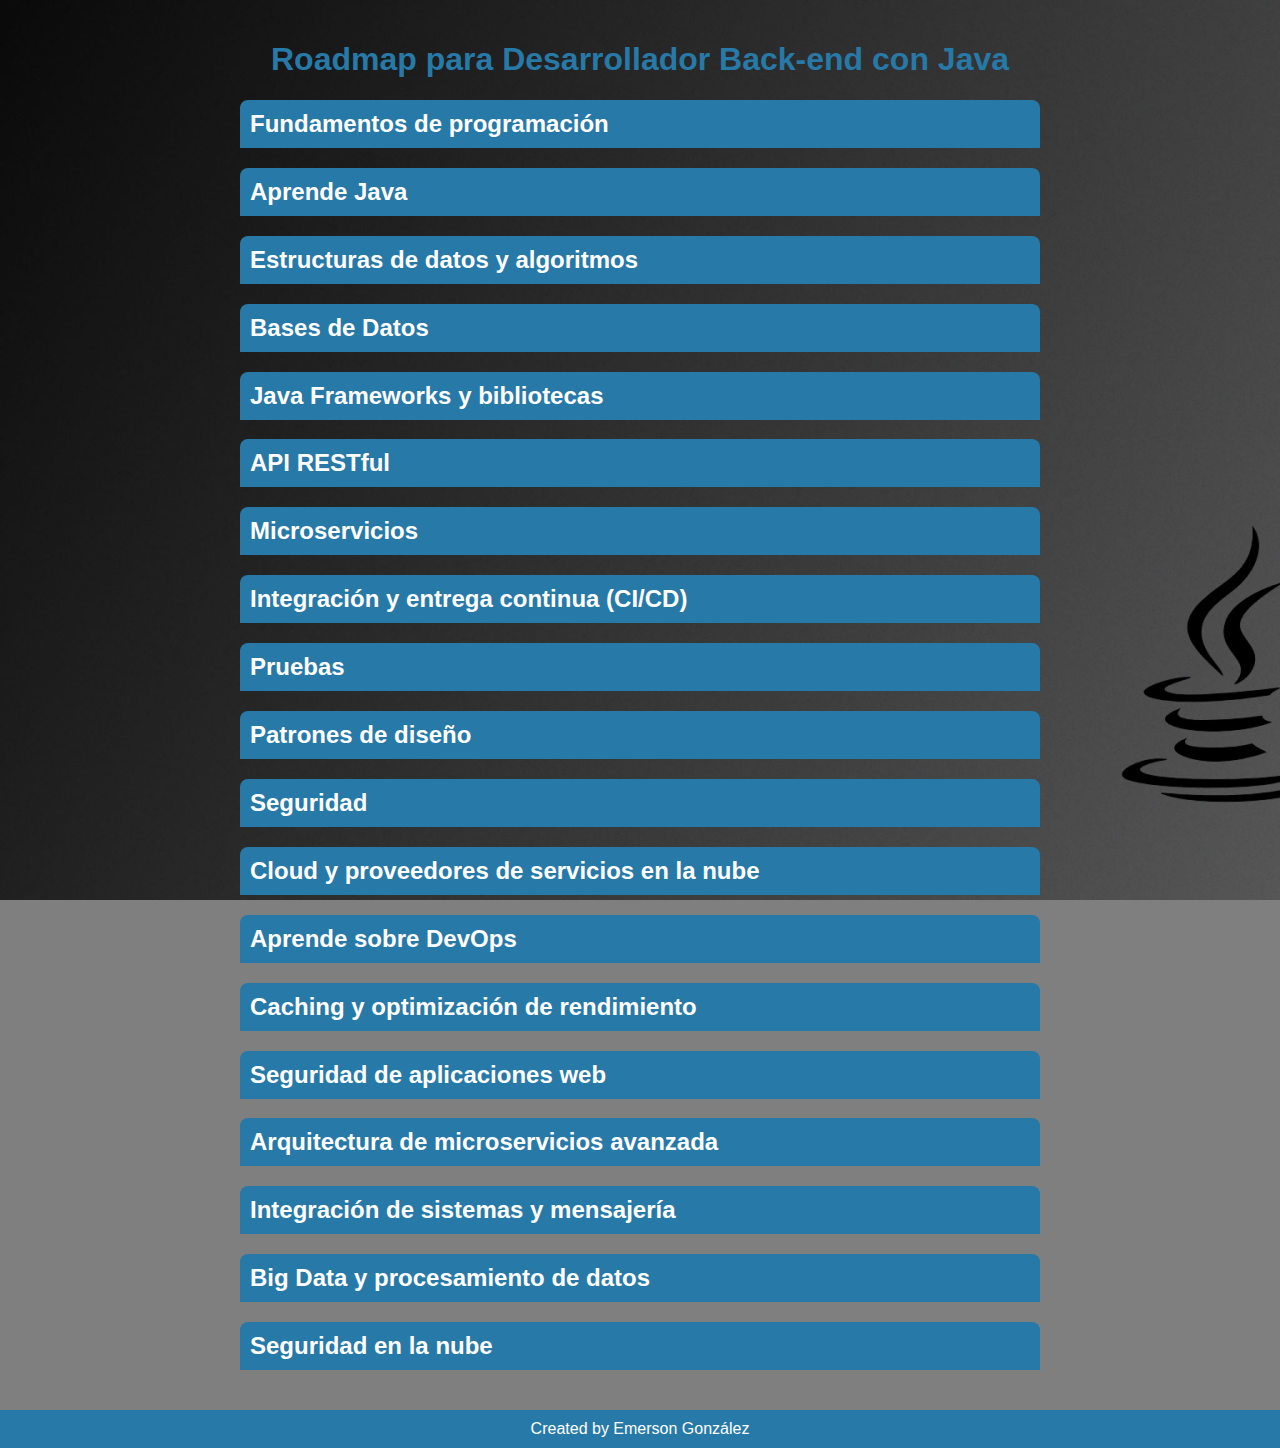
==== index.html @ 81a7de8a "Creación del Roadmap" ====
<!DOCTYPE html>
<html lang="en">
<head>
    <meta charset="UTF-8">
    <meta name="viewport" content="width=device-width, initial-scale=1.0">
    <link rel="stylesheet" href="styles.css">
    <title>Roadmap para Desarrollador Back-end con Java</title>
</head>
<body>
    <div class="roadmap">
        <h1>Roadmap para Desarrollador Back-end con Java</h1>
        
        <div class="accordion">
            <h2 class="accordion-header">Fundamentos de programación</h2>
            <div class="accordion-content">
                <p>Antes de sumergirte en Java, debes tener una sólida comprensión de los fundamentos de la programación, como:
                    <ul>
    <li>Variables: Una variable es un contenedor para almacenar datos en la memoria de un programa.</li>
    <li>Tipos de datos: Los tipos de datos definen el tipo de valor que una variable puede contener.</li>
    <li>Operadores: Los operadores son símbolos o palabras clave que se utilizan para realizar operaciones matemáticas o lógicas en los datos.</li>
    <li>Bucles: Los bucles son estructuras que nos permiten repetir un bloque de código varias veces.</li>
    <li>Condicionales: Las estructuras condicionales nos permiten tomar decisiones en función de una condición.</li>
    <li>Funciones: Las funciones (también conocidas como métodos) son bloques de código que se pueden reutilizar y llamar desde diferentes partes de un programa.</li>
  </ul></p>
            </div>
            
            <h2 class="accordion-header">Aprende Java</h2>
            <div class="accordion-content">
                <p>Comienza con los fundamentos de Java, como:
                    <ul>
    <li>Sintaxis de Java: Reglas y estructura para escribir código en Java.</li>
    <li>Clases y Objetos: El uso de clases y objetos para modelar y representar entidades y su comportamiento en el programa.</li>
    <li>Excepciones: Manejo de situaciones excepcionales que pueden ocurrir durante la ejecución del programa.</li>
    <li>Herencia: La capacidad de una clase de heredar características y comportamientos de otra clase.</li>
    <li>Interfaz: Una interfaz define un conjunto de métodos que una clase debe implementar.</li>
    <li>Paquetes: Organización lógica y estructural de las clases en grupos llamados paquetes.</li>
    <li>Multihilos: La capacidad de ejecutar múltiples hilos de ejecución simultáneamente para mejorar el rendimiento y la capacidad de respuesta del programa.</li>
    <li>Polimorfismo: La capacidad de una clase para tener múltiples formas, permitiendo que diferentes clases sean tratadas de manera uniforme.</li>
    <li>Colecciones: Estructuras de datos predefinidas para almacenar y manipular conjuntos de elementos.</li>
    <li>Entrada/Salida (E/S): El manejo de la entrada y salida de datos en el programa.</li>
    <li>Anotaciones: Metadatos utilizados para proporcionar información adicional sobre clases, métodos y variables.</li>
    <li>Genéricos: Permiten especificar tipos de datos que una clase o método puede utilizar.</li>
    <li>API de Java: Conjunto de clases y métodos predefinidos proporcionados por Java para realizar diversas tareas.</li>
    <li>Pruebas Unitarias: Desarrollo de pruebas para verificar el funcionamiento correcto de las unidades individuales de código.</li>
  </ul>
                </p>
            </div>
            <h2 class="accordion-header">Estructuras de datos y algoritmos</h2>
            <div class="accordion-content">
                <p>Aprende sobre estructuras de datos: 

                    <ul>
    <li>Listas: Colección de elementos ordenados que permite acceso, inserción y eliminación en diferentes posiciones.</li>
    <li>Pilas: Estructura de datos LIFO (Last In, First Out) en la que el último elemento insertado es el primero en ser eliminado.</li>
    <li>Colas: Estructura de datos FIFO (First In, First Out) en la que el primer elemento insertado es el primero en ser eliminado.</li>
    <li>Árboles: Estructura de datos jerárquica en la que cada nodo tiene un valor y puede tener varios nodos hijos.</li>
    <li>Gráficos: Estructura de datos que consta de un conjunto de nodos (vértices) y un conjunto de aristas que conectan los nodos.</li>
    <li>Algoritmos de Búsqueda: Métodos para encontrar un elemento específico en una estructura de datos, como búsqueda lineal y búsqueda binaria.</li>
    <li>Algoritmos de Ordenación: Métodos para ordenar elementos en una estructura de datos, como ordenamiento burbuja, ordenamiento por inserción, ordenamiento por selección, merge sort, quicksort, etc.</li>
    <li>Recursividad: Técnica en la que una función se llama a sí misma para resolver un problema más pequeño.</li>
    <li>Grafos: Algoritmos y estructuras de datos para trabajar con grafos, como recorridos (DFS, BFS), algoritmo de Dijkstra, algoritmo de Kruskal, etc.</li>
    <li>Complejidad de Algoritmos: Análisis de la eficiencia de los algoritmos en términos de tiempo y espacio requeridos.</li>
    <li>Estructuras de Datos Avanzadas: Otros tipos de estructuras de datos como conjuntos, mapas, árboles de búsqueda, montículos, etc.</li>
  </ul>
                
                    Esto es crucial para resolver problemas complejos y mejorar la eficiencia de tus programas</p>
            </div>
            <h2 class="accordion-header">Bases de Datos</h2>
            <div class="accordion-content">
                <p>Aprende SQL y cómo interactuar con las bases de datos desde Java. Familiarízate con las bases de datos relacionales como MySQL o PostgreSQL, y también con las bases de datos NoSQL como MongoDB:

                    <ul>
    <li>SQL (Structured Query Language): Lenguaje de consulta utilizado para interactuar con bases de datos relacionales.</li>
    <li>Interacción con Bases de Datos en Java: Aprende cómo conectarte y ejecutar consultas a bases de datos desde aplicaciones Java.</li>
    <li>Bases de Datos Relacionales: Familiarízate con bases de datos relacionales como MySQL, PostgreSQL, Oracle, SQL Server, etc.</li>
    <li>Modelo Relacional: Entiende los conceptos de tablas, filas, columnas, claves primarias, claves foráneas y relaciones entre tablas.</li>
    <li>Consultas SQL: Aprende a escribir consultas SQL para recuperar, insertar, actualizar y eliminar datos de una base de datos.</li>
    <li>Transacciones: Comprende el concepto de transacciones y cómo garantizar la integridad de los datos en operaciones concurrentes.</li>
    <li>Optimización de Consultas: Mejora el rendimiento de tus consultas utilizando índices, vistas, optimización de consultas y perfiles de ejecución.</li>
    <li>Bases de Datos NoSQL: Explora bases de datos NoSQL como MongoDB, Cassandra, Redis, etc., que ofrecen modelos de datos flexibles y escalabilidad horizontal.</li>
    <li>ORM (Object-Relational Mapping): Utiliza frameworks de mapeo objeto-relacional como Hibernate o JPA para facilitar la interacción con bases de datos relacionales desde Java.</li>
    <li>Migración de Datos: Aprende cómo migrar datos entre diferentes bases de datos o versiones de esquemas.</li>
    <li>Seguridad y Acceso: Comprende las prácticas de seguridad en bases de datos, como autenticación, autorización y protección contra ataques.</li>
    <li>Respaldo y Recuperación: Conoce las estrategias de respaldo y recuperación de bases de datos para garantizar la disponibilidad y durabilidad de los datos.</li>
  </ul>
                </p>
            </div>
            <h2 class="accordion-header">Java Frameworks y bibliotecas</h2>
            <div class="accordion-content">
                <p>Aprende a usar frameworks y bibliotecas populares de Java como Spring (incluyendo Spring MVC, Spring Boot, Spring Security, etc.):
                    
                    <ul>
    <li>Spring Framework: Un framework de aplicación empresarial que proporciona una estructura para desarrollar aplicaciones Java de forma rápida y fácil.</li>
    <li>Spring MVC (Model-View-Controller): Un módulo de Spring que permite el desarrollo de aplicaciones web utilizando el patrón MVC para separar la lógica de negocio de la presentación.</li>
    <li>Spring Boot: Un marco de trabajo de Spring que simplifica la configuración y el desarrollo de aplicaciones Java al proporcionar convenciones por defecto y una configuración automática basada en opiniones.</li>
    <li>Spring Security: Un módulo de Spring que proporciona funciones de seguridad para proteger las aplicaciones web, como la autenticación, la autorización, el control de acceso, etc.</li>
    <li>Spring Data: Un conjunto de proyectos que facilitan el acceso y la manipulación de datos en aplicaciones Java, abstrayendo las diferencias entre las diferentes tecnologías de almacenamiento de datos.</li>
    <li>Spring AOP (Aspect-Oriented Programming): Un módulo de Spring que permite la implementación de la programación orientada a aspectos, lo que facilita la separación de preocupaciones y la modularidad del código.</li>
    <li>Spring IoC (Inversion of Control) Container: El contenedor de inversión de control de Spring, que administra y controla la creación y administración de los objetos de una aplicación.</li>
    <li>Spring Testing: Un conjunto de herramientas y utilidades proporcionadas por Spring para facilitar la escritura y ejecución de pruebas unitarias e integradas en aplicaciones Java.</li>
    <li>Spring Integration: Un módulo de Spring que proporciona funciones para integrar diferentes sistemas y tecnologías en una aplicación Java, como la integración de servicios web, mensajería, etc.</li>
    <li>Spring Cloud: Un conjunto de herramientas y bibliotecas de Spring que facilitan el desarrollo de aplicaciones en la nube, incluyendo la configuración distribuida, el descubrimiento de servicios, la tolerancia a fallos, etc.</li>
    <li>Hibernate, JUnit, etc.</li>
  </ul>

                    </p>
            </div>
            <h2 class="accordion-header">API RESTful</h2>
            <div class="accordion-content">
                <p>Aprende a construir y consumir APIs RESTful utilizando Java y Spring Boot:
                    <ul>
    <li>Conceptos de APIs RESTful: Comprender los principios y conceptos fundamentales de las APIs RESTful, como los verbos HTTP (GET, POST, PUT, DELETE), los códigos de estado, las convenciones de nomenclatura de URL, etc.</li>
    <li>Spring Boot: Utilizar Spring Boot para crear una aplicación Java rápida y fácilmente configurada con soporte incorporado para la construcción de APIs RESTful.</li>
    <li>Anotaciones de Spring: Familiarizarse con las anotaciones de Spring utilizadas para definir y configurar los puntos finales de la API RESTful, como @RestController, @RequestMapping, @GetMapping, @PostMapping, etc.</li>
    <li>Modelado de datos: Diseñar y modelar los datos de la API utilizando objetos Java y anotaciones de mapeo de Spring, como @Entity, @Table, @Column, etc.</li>
    <li>Validación de datos de entrada: Implementar validaciones de datos de entrada en la API RESTful utilizando las anotaciones de validación proporcionadas por Spring, como @NotNull, @Size, @Pattern, etc.</li>
    <li>Manejo de errores: Configurar el manejo de errores y excepciones en la API para proporcionar respuestas claras y significativas en caso de errores o situaciones excepcionales.</li>
    <li>Seguridad de la API: Aprender a agregar medidas de seguridad a la API RESTful utilizando Spring Security, como autenticación básica o basada en tokens, autorización de roles, etc.</li>
    <li>Documentación de la API: Utilizar herramientas como Swagger o Springfox para generar documentación interactiva y legible de la API RESTful, incluyendo detalles sobre los puntos finales, los parámetros, las respuestas, etc.</li>
    <li>Pruebas de la API: Escribir pruebas unitarias e integradas para validar el funcionamiento correcto de la API RESTful utilizando bibliotecas como Spring Testing, MockMvc, RestAssured, etc.</li>
    <li>Gestión de versiones de la API: Aprender a manejar diferentes versiones de la API y evitar la ruptura de la compatibilidad con los clientes existentes.</li>
    <li>Optimización y rendimiento: Aplicar técnicas de optimización y mejora del rendimiento en la construcción y consumo de la API RESTful, como caché, paginación, compresión, etc.</li>
  </ul>
                </p>
            </div>
            <h2 class="accordion-header">Microservicios</h2>
            <div class="accordion-content">
                <p>Aprende sobre la arquitectura de microservicios y cómo implementarla en Java con Spring Boot y Spring Cloud.
Contenedores y orquestación: Aprende a usar Docker para contenerizar tus aplicaciones Java y Kubernetes para la orquestación de contenedores:
                    <ul>
    <li>Arquitectura de microservicios: Comprender los principios y conceptos fundamentales de la arquitectura de microservicios, como la descomposición en servicios, la independencia de implementación, la comunicación a través de API, la escalabilidad, etc.</li>
    <li>Spring Boot: Utilizar Spring Boot para desarrollar y desplegar microservicios en Java de manera rápida y sencilla, aprovechando su configuración automática, su contenedor integrado y su capacidad de producción lista para usar.</li>
    <li>Spring Cloud: Aprender a utilizar Spring Cloud para abordar desafíos comunes en la construcción de sistemas basados en microservicios, como la gestión de configuraciones, el descubrimiento de servicios, el equilibrio de carga, el enrutamiento, la tolerancia a fallos, etc.</li>
    <li>Contenerización con Docker: Familiarizarse con Docker y aprender a crear imágenes de contenedor para las aplicaciones Java, permitiendo su despliegue rápido y consistente en diferentes entornos.</li>
    <li>Administración de contenedores con Kubernetes: Aprender a utilizar Kubernetes como una plataforma de orquestación de contenedores para administrar y escalar los microservicios en un entorno de producción, aprovechando sus capacidades de programación declarativa y autosanación.</li>
    <li>Despliegue continuo: Configurar pipelines de despliegue continuo utilizando herramientas como Jenkins o GitLab CI para automatizar el proceso de construcción, prueba y despliegue de microservicios en entornos Docker y Kubernetes.</li>
    <li>Monitorización y registro: Implementar soluciones de monitorización y registro para los microservicios utilizando herramientas como Prometheus, Grafana, ELK Stack (Elasticsearch, Logstash, Kibana), etc., para obtener visibilidad y trazabilidad en el entorno distribuido.</li>
    <li>Escalabilidad y resiliencia: Aprender a diseñar y gestionar la escalabilidad y resiliencia de los microservicios utilizando técnicas como la replicación, el equilibrio de carga, el descubrimiento de servicios, la gestión de fallas, etc.</li>
    <li>Seguridad en microservicios: Implementar estrategias de seguridad en los microservicios, como la autenticación, la autorización, el control de acceso, el cifrado de datos, etc., utilizando herramientas y estándares como OAuth, JWT, SSL/TLS, etc.</li>
    <li>Pruebas y validaciones: Desarrollar estrategias de pruebas para los microservicios, incluyendo pruebas unitarias, pruebas de integración, pruebas de rendimiento y pruebas de aceptación, utilizando herramientas y bibliotecas como JUnit, Mockito, Apache JMeter, etc.</li>
  </ul>
</p>
            </div>
            <h2 class="accordion-header">Integración y entrega continua (CI/CD)</h2>
            <div class="accordion-content">
                <p>Familiarízate con las herramientas de CI/CD como Jenkins, Travis CI, etc.

                    <ul>
    <li>Jenkins: Aprender a utilizar Jenkins, una herramienta de automatización de código abierto ampliamente utilizada para implementar prácticas de CI/CD. Conocer los conceptos clave, como la configuración de trabajos, la integración con sistemas de control de versiones, la ejecución de pruebas automatizadas y el despliegue continuo.</li>
    <li>Travis CI: Explorar Travis CI, una plataforma de CI/CD en la nube que se integra fácilmente con repositorios alojados en GitHub y GitLab. Aprender a configurar y ejecutar flujos de trabajo de CI/CD, realizar pruebas y desplegar aplicaciones de forma automática y segura.</li>
    <li>CircleCI: Conocer CircleCI, otra herramienta popular de CI/CD en la nube que ofrece una configuración sencilla y una integración estrecha con diferentes proveedores de servicios. Aprender a crear y personalizar flujos de trabajo, ejecutar pruebas automatizadas y desplegar aplicaciones en entornos de producción.</li>
    <li>GitLab CI/CD: Explorar la funcionalidad de CI/CD integrada en GitLab, una plataforma de desarrollo de software completa. Aprender a definir y ejecutar flujos de trabajo de CI/CD utilizando el archivo de configuración ".gitlab-ci.yml" y aprovechar las características de GitLab para la gestión de repositorios, seguimiento de problemas, control de versiones y más.</li>
    <li>GitHub Actions: Conocer GitHub Actions, la solución de CI/CD nativa de GitHub. Aprender a utilizar los flujos de trabajo basados en eventos para construir, probar y desplegar aplicaciones de forma automatizada. Explorar la integración con otros servicios de GitHub y personalizar los flujos de trabajo según las necesidades del proyecto.</li>
    <li>TeamCity: Familiarizarse con TeamCity, una herramienta de CI/CD potente y extensible desarrollada por JetBrains. Aprender a configurar y ejecutar construcciones, pruebas y despliegues automatizados, así como aprovechar sus capacidades de informes, notificaciones y análisis para mejorar el ciclo de desarrollo.</li>
    <li>Bamboo: Explorar Bamboo, una herramienta de CI/CD desarrollada por Atlassian, diseñada para integrarse estrechamente con el ecosistema de productos de Atlassian, como Jira y Bitbucket. Aprender a configurar flujos de trabajo de CI/CD, realizar pruebas automatizadas y desplegar aplicaciones en diferentes entornos.</li>
  </ul>

                </p>
            </div>
            <h2 class="accordion-header">Pruebas</h2>
            <div class="accordion-content">
                <p>Aprende sobre pruebas unitarias, de integración y de sistema. Usa bibliotecas como JUnit y Mockito:

                    <ul>
    <li>Pruebas unitarias: Aprende a escribir y ejecutar pruebas unitarias en Java utilizando bibliotecas como JUnit. Comprende los conceptos de casos de prueba, aserciones, configuración y limpieza, y cómo automatizar las pruebas para garantizar la calidad y el correcto funcionamiento de componentes y unidades de código individuales.</li>
    <li>Pruebas de integración: Familiarízate con las pruebas de integración, que se centran en la interacción y la integración de diferentes componentes y módulos en un sistema. Aprende a diseñar y ejecutar pruebas que abarquen varios componentes y validen la correcta comunicación y colaboración entre ellos.</li>
    <li>Pruebas de sistema: Explora las pruebas de sistema, que se centran en validar el comportamiento y la funcionalidad del sistema en su conjunto. Aprende a diseñar y ejecutar pruebas que cubran casos de uso completos, simulando escenarios reales y verificando que el sistema cumpla con los requisitos funcionales y no funcionales establecidos.</li>
    <li>Biblioteca JUnit: Aprende a utilizar la biblioteca JUnit, una herramienta popular para escribir y ejecutar pruebas unitarias en Java. Explora las funcionalidades de JUnit, como las anotaciones de pruebas, las aserciones, los casos de prueba parametrizados y las suites de pruebas, para desarrollar pruebas robustas y automatizadas.</li>
    <li>Biblioteca Mockito: Familiarízate con la biblioteca Mockito, utilizada para facilitar la escritura de pruebas unitarias en Java al proporcionar una forma sencilla de crear objetos simulados (mocks) y establecer comportamientos y expectativas en ellos. Aprende a utilizar Mockito para simular dependencias y colaboradores en tus pruebas y verificar la interacción con ellos.</li>
    <li>Cobertura de código: Comprende la importancia de la cobertura de código en las pruebas y aprende a utilizar herramientas como JaCoCo para medir y mejorar la cobertura de código de tus pruebas. Explora informes de cobertura y asegúrate de que tus pruebas cubran la mayor parte del código para detectar posibles errores y mejorar la calidad del software.</li>
    <li>TDD (Desarrollo guiado por pruebas): Conoce el enfoque de TDD, que consiste en escribir pruebas antes de implementar el código. Aprende a aplicar TDD en el desarrollo de aplicaciones Java, siguiendo un ciclo de prueba-implementación-refactorización, para garantizar una alta calidad del código y una mejor modularidad y mantenibilidad del sistema.</li>
  </ul>

                </p>
            </div>
            <h2 class="accordion-header">Patrones de diseño</h2>
            <div class="accordion-content">
                <p>Los patrones de diseño son soluciones probadas a problemas comunes de diseño de software. Aprende los patrones de diseño más comunes en Java:

                    <ul>
    <li>Patrón Singleton: Aprende sobre el patrón Singleton, que garantiza que una clase solo tenga una instancia y proporciona un punto de acceso global a ella. Comprende cómo implementar Singleton en Java y cuándo utilizarlo para controlar la creación de objetos únicos y compartir su estado entre diferentes partes del sistema.</li>
    <li>Patrón Factory: Explora el patrón Factory, que permite la creación de objetos sin exponer la lógica de creación directamente en las clases cliente. Aprende sobre las diferentes variantes del patrón Factory, como Factory Method y Abstract Factory, y cómo utilizarlos para desacoplar la creación de objetos y facilitar la extensibilidad y la flexibilidad del sistema.</li>
    <li>Patrón Builder: Familiarízate con el patrón Builder, utilizado para construir objetos complejos paso a paso. Aprende a utilizar el patrón Builder para crear objetos con configuraciones personalizadas, evitando la creación de múltiples constructores y mejorando la legibilidad y la mantenibilidad del código.</li>
    <li>Patrón Proxy: Conoce el patrón Proxy, que actúa como un intermediario entre el cliente y el objeto real, proporcionando un control adicional sobre el acceso y la funcionalidad del objeto. Aprende a implementar el patrón Proxy en Java y cómo utilizarlo para agregar funcionalidades adicionales, como la verificación de permisos, la gestión de caché o la protección del objeto real.</li>
    <li>Patrón Observer: Aprende sobre el patrón Observer, utilizado para establecer una relación de dependencia uno a muchos entre objetos. Comprende cómo implementar el patrón Observer en Java y cómo utilizarlo para establecer una comunicación eficiente y desacoplada entre componentes, permitiendo la notificación automática de cambios y actualizaciones.</li>
    <li>Patrón Strategy: Explora el patrón Strategy, que permite definir una familia de algoritmos intercambiables y encapsular cada uno de ellos en una clase separada. Aprende a utilizar el patrón Strategy para facilitar la selección y el intercambio dinámico de algoritmos, mejorando la flexibilidad y la reutilización del código.</li>
    <li>Patrón MVC: Conoce el patrón MVC (Modelo-Vista-Controlador), utilizado para separar la lógica de negocio, la presentación y la interacción en una aplicación. Aprende a aplicar el patrón MVC en el desarrollo back-end con Java, utilizando frameworks como Spring MVC, para lograr una arquitectura modular, escalable y mantenible.</li>
    <li>Patrón DAO: Familiarízate con el patrón DAO (Objeto de Acceso a Datos), que proporciona una capa de abstracción entre la lógica de negocio y el acceso a la base de datos. Aprende a utilizar el patrón DAO en Java para separar las operaciones de persistencia de los objetos de dominio y facilitar el mantenimiento y la evolución de la capa de datos.</li>
  </ul>

                </p>
            </div>
            <h2 class="accordion-header">Seguridad</h2>
            <div class="accordion-content">
                <p>Aprende sobre autenticación, autorización, OAuth, JWT, etc.

                    <ul>
    <li>Autenticación: Aprende sobre los diferentes métodos de autenticación en el desarrollo back-end, como la autenticación basada en formularios, la autenticación basada en tokens y la autenticación basada en certificados. Comprende cómo implementar la autenticación en Java utilizando frameworks y bibliotecas como Spring Security.</li>
    <li>Autorización: Explora el proceso de autorización, que se encarga de determinar qué recursos y acciones puede realizar un usuario autenticado en el sistema. Aprende a implementar la autorización en Java utilizando diferentes enfoques, como roles y permisos, y cómo administrar los niveles de acceso a los recursos.</li>
    <li>OAuth: Familiarízate con OAuth, un protocolo de autorización utilizado para permitir que las aplicaciones obtengan acceso a recursos en nombre del usuario sin compartir sus credenciales. Aprende cómo implementar la autenticación y la autorización basadas en OAuth en Java utilizando bibliotecas como Spring Security OAuth.</li>
    <li>JSON Web Tokens (JWT): Conoce los JSON Web Tokens (JWT), un estándar abierto para la creación de tokens de acceso seguros y compactos que se utilizan para la autenticación y la transferencia de información entre partes. Aprende cómo generar y validar JWT en Java utilizando bibliotecas como Nimbus JOSE + JWT.</li>
    <li>Seguridad de contraseñas: Aprende sobre las mejores prácticas para almacenar y proteger contraseñas en el desarrollo back-end. Comprende conceptos como el almacenamiento seguro de contraseñas con hash y sal, y la utilización de algoritmos de hashing seguros como bcrypt o Argon2.</li>
    <li>Control de sesiones: Explora las técnicas y buenas prácticas para gestionar y controlar las sesiones de usuario en una aplicación web. Aprende cómo implementar el control de sesiones en Java utilizando mecanismos como cookies o tokens de sesión.</li>
    <li>Protección contra ataques: Conoce las diferentes técnicas de protección contra ataques comunes en el desarrollo web, como la inyección de código SQL, los ataques de falsificación de solicitudes entre sitios (CSRF), los ataques de secuencias de comandos entre sitios (XSS), entre otros. Aprende cómo mitigar estos riesgos aplicando buenas prácticas de seguridad y utilizando herramientas de seguridad en Java.</li>
  </ul>

                </p>
            </div>
            <h2 class="accordion-header">Cloud y proveedores de servicios en la nube</h2>
            <div class="accordion-content">
                <p>Aprende sobre servicios en la nube como AWS, Google Cloud, Azure, etc. Muchas empresas están moviendo sus infraestructuras a la nube, por lo que este conocimiento es muy valioso.

                    <ul>
    <li>AWS (Amazon Web Services): Aprende sobre los servicios en la nube ofrecidos por AWS, como Amazon EC2 para la computación en la nube, Amazon S3 para el almacenamiento escalable, Amazon RDS para bases de datos administradas, Amazon SQS para colas de mensajes, entre otros. Familiarízate con la creación y el despliegue de aplicaciones en AWS utilizando Java y las herramientas proporcionadas por AWS.</li>
    <li>Google Cloud Platform: Explora los servicios en la nube proporcionados por Google Cloud Platform, como Google Compute Engine para la infraestructura escalable, Google Cloud Storage para el almacenamiento de objetos, Google Cloud SQL para bases de datos relacionales, Google Pub/Sub para mensajería, entre otros. Aprende cómo utilizar Java para interactuar con los servicios de Google Cloud Platform y desarrollar aplicaciones en esta plataforma.</li>
    <li>Azure: Conoce los servicios en la nube ofrecidos por Microsoft Azure, como Azure Virtual Machines para la infraestructura escalable, Azure Blob Storage para el almacenamiento de objetos, Azure SQL Database para bases de datos administradas, Azure Service Bus para la mensajería, entre otros. Aprende cómo utilizar Java para desarrollar aplicaciones y desplegarlas en Azure, aprovechando los servicios y las herramientas proporcionadas por esta plataforma.</li>
    <li>Despliegue en la nube: Aprende a desplegar aplicaciones back-end desarrolladas en Java en los diferentes proveedores de servicios en la nube. Comprende los conceptos y las mejores prácticas para el despliegue en la nube, incluyendo la configuración de entornos, la gestión de recursos, la escalabilidad, el monitoreo y la seguridad.</li>
    <li>Integración con servicios en la nube: Explora cómo integrar tus aplicaciones back-end en Java con servicios en la nube, como la autenticación y autorización basadas en proveedores de identidad en la nube, el almacenamiento de archivos y objetos en la nube, el procesamiento de datos en la nube, el envío de notificaciones push a dispositivos móviles a través de servicios en la nube, entre otros.</li>
    <li>Escalabilidad y rendimiento: Aprende sobre las técnicas y las herramientas para lograr una arquitectura escalable y de alto rendimiento en la nube. Explora conceptos como la elasticidad, el equilibrio de carga, la replicación de datos y la caché distribuida, y cómo aplicarlos en el desarrollo back-end con Java en entornos de nube.</li>
    <li>Monitoreo y gestión de recursos: Comprende la importancia del monitoreo y la gestión de los recursos en la nube. Aprende cómo utilizar herramientas y servicios específicos de cada proveedor para supervisar y gestionar tus aplicaciones y recursos en la nube, identificar y solucionar problemas de rendimiento, y optimizar el uso de recursos.</li>
    <li>Seguridad en la nube: Familiarízate con las mejores prácticas de seguridad en la nube y cómo aplicarlas en el desarrollo back-end con Java. Aprende sobre la protección de datos, la gestión de identidades y accesos, el cifrado de datos, la prevención de ataques y otras medidas de seguridad específicas de los servicios en la nube.</li>
  </ul>

                </p>
            </div>
            <h2 class="accordion-header">Aprende sobre DevOps</h2>
            <div class="accordion-content">
                <p>Aunque no es una habilidad puramente de desarrollo, entender los principios de DevOps y cómo se aplican a tu trabajo puede ser muy útil.

                    <ul>
    <li>Cultura de colaboración: Fomenta una cultura en la que los equipos de desarrollo y operaciones trabajen de manera colaborativa, compartiendo conocimientos y responsabilidades. Promueve la comunicación efectiva, la confianza mutua y la resolución de problemas conjunta.</li>
    <li>Automatización: Utiliza herramientas de automatización para agilizar y simplificar los procesos de desarrollo, pruebas, despliegue y operaciones. Automatiza tareas repetitivas, como la compilación y el empaquetado de aplicaciones, las pruebas unitarias, la implementación de infraestructura, el monitoreo y el escalamiento.</li>
    <li>Infraestructura como código: Aplica los conceptos de la infraestructura como código (IaC) para gestionar y provisionar la infraestructura de manera programática y reproducible. Utiliza herramientas como Terraform o CloudFormation para definir la infraestructura en forma de código, lo que facilita su mantenimiento, versionamiento y replicación.</li>
    <li>Integración continua y entrega continua (CI/CD): Implementa prácticas de CI/CD para acelerar el ciclo de desarrollo y despliegue de aplicaciones. Automatiza la construcción, las pruebas y el despliegue de forma continua, lo que permite una entrega rápida y confiable de nuevas funcionalidades y correcciones de errores.</li>
    <li>Monitoreo y retroalimentación continua: Establece un sistema de monitoreo robusto para supervisar el rendimiento y la disponibilidad de tus aplicaciones en producción. Recopila métricas, registra eventos y realiza análisis para identificar problemas y mejorar la calidad del software. Utiliza esta retroalimentación para realizar mejoras continuas en tus aplicaciones y procesos.</li>
    <li>Seguridad integrada: Incorpora la seguridad en todas las etapas del ciclo de desarrollo y despliegue de aplicaciones. Aplica prácticas de seguridad, como análisis estático de código, pruebas de seguridad, gestión de identidades y accesos, y auditorías de cumplimiento. También asegúrate de aplicar parches y actualizaciones de manera oportuna.</li>
    <li>Gestión del cambio y la configuración: Utiliza herramientas de gestión del cambio y la configuración para mantener un registro de todos los cambios realizados en el software y la infraestructura. Implementa controles y procesos para gestionar los cambios de manera efectiva y minimizar los riesgos asociados.</li>
    <li>Escalabilidad y resiliencia: Diseña tus aplicaciones y sistemas para que sean escalables y resilientes. Utiliza técnicas como la arquitectura de microservicios, el uso de contenedores y la gestión de clústeres para permitir una fácil escalabilidad horizontal. Además, implementa estrategias de recuperación ante fallas para garantizar la disponibilidad y la continuidad del servicio.</li>
    <li>Colaboración y herramientas: Utiliza herramientas colaborativas para facilitar la comunicación y la colaboración entre los miembros del equipo. Emplea herramientas de control de versiones, seguimiento de problemas, chat en línea y documentación compartida para mantener un flujo de trabajo eficiente y una gestión efectiva del conocimiento.</li>
  </ul>

                </p>
            </div>
            <h2 class="accordion-header">Caching y optimización de rendimiento</h2>
            <div class="accordion-content">
                <p>Aprende sobre técnicas de caching para mejorar el rendimiento de tus aplicaciones, tanto a nivel de base de datos como de memoria. Familiarízate con herramientas y bibliotecas como Redis, Memcached y EHCache:

                    <ul>
    <li>Cache de base de datos: Utiliza herramientas y bibliotecas como Redis, Memcached o EHCache para implementar un cache de base de datos. Almacenar resultados de consultas frecuentes en memoria reduce la carga en la base de datos y mejora la velocidad de acceso a los datos.</li>
    <li>Cache de objetos: Implementa un cache de objetos en memoria para almacenar resultados computados o datos complejos. Al evitar cálculos repetidos o accesos costosos a otras fuentes de datos, se mejora significativamente el rendimiento de la aplicación.</li>
    <li>Cache de consultas: Utiliza un cache de consultas para almacenar resultados de consultas complejas. Esto reduce la carga en la base de datos y mejora la velocidad de respuesta, especialmente cuando las consultas son costosas en términos de tiempo de ejecución o recursos.</li>
    <li>Cache de respuesta HTTP: Implementa un cache de respuesta HTTP para almacenar y servir respuestas a solicitudes HTTP frecuentes. Esto reduce la carga en el servidor y acelera la entrega de contenido estático o respuestas que no cambian con frecuencia.</li>
    <li>Invalidación y actualización del cache: Implementa estrategias para invalidar o actualizar el cache cuando los datos subyacentes cambian. Utiliza técnicas como la invalidación basada en tiempo, la invalidación basada en eventos o la invalidación manual para mantener la coherencia de los datos en el cache.</li>
    <li>Estrategias de cache: Utiliza estrategias de cache adecuadas para diferentes tipos de datos y escenarios de uso. Algunas estrategias comunes incluyen cache por tiempo de vida, cache por tiempo de acceso, cache por tamaño o cache por popularidad.</li>
    <li>Monitoreo y ajuste del cache: Realiza un monitoreo regular del cache para evaluar su efectividad y realizar ajustes según sea necesario. Analiza métricas como el hit rate, el tiempo de respuesta y el uso de memoria para optimizar el rendimiento del cache.</li>
  </ul>

                </p>
            </div>
            <h2 class="accordion-header">Seguridad de aplicaciones web</h2>
            <div class="accordion-content">
                <p>Aprende sobre las mejores prácticas de seguridad para proteger las aplicaciones web de posibles vulnerabilidades, como ataques de inyección de código, cross-site scripting (XSS), cross-site request forgery (CSRF), etc.

                    <ul>
    <li>Validación de datos de entrada: Aplica validación estricta de los datos de entrada para prevenir ataques de inyección de código, como la inyección SQL o la inyección de comandos. Utiliza funciones de validación, parámetros preparados y consultas parametrizadas para evitar vulnerabilidades.</li>
    <li>Escapado de datos de salida: Asegúrate de escapar correctamente los datos que se muestran en la interfaz de usuario para prevenir ataques de cross-site scripting (XSS). Utiliza métodos de escape adecuados según el contexto de salida, como HTML escape o JavaScript escape.</li>
    <li>Control de acceso y autenticación: Implementa un sistema de control de acceso robusto y una autenticación segura para proteger las funcionalidades sensibles de la aplicación. Utiliza técnicas como contraseñas seguras, almacenamiento seguro de contraseñas, autenticación de dos factores y gestión adecuada de sesiones.</li>
    <li>Protección contra CSRF: Implementa mecanismos de protección contra ataques de cross-site request forgery (CSRF) para prevenir solicitudes no autorizadas desde otros sitios web. Utiliza tokens CSRF en los formularios y valida su presencia y autenticidad en cada solicitud.</li>
    <li>Manejo adecuado de errores: Evita revelar información sensible o detalles técnicos en mensajes de error. Personaliza los mensajes de error para evitar información útil a posibles atacantes y registra los errores de manera segura en el registro de la aplicación.</li>
    <li>Actualizaciones y parches: Mantén tu entorno de desarrollo y producción actualizado con las últimas actualizaciones y parches de seguridad. Mantén un seguimiento de las vulnerabilidades conocidas y aplica las correcciones correspondientes.</li>
    <li>Seguridad en capas: Implementa medidas de seguridad en múltiples capas de la aplicación, incluyendo la capa de presentación, la capa de aplicación y la capa de base de datos. Utiliza firewalls, cifrado de datos, políticas de seguridad de red y otras técnicas para reforzar la seguridad global.</li>
    <li>Pruebas de seguridad: Realiza pruebas de seguridad regulares, como pruebas de penetración y análisis de vulnerabilidades, para identificar posibles brechas de seguridad en la aplicación. Corrige y soluciona las vulnerabilidades identificadas de manera oportuna.</li>
    <li>Educación y conciencia: Fomenta la educación y conciencia en seguridad entre los desarrolladores y el equipo de desarrollo. Promueve buenas prácticas de seguridad, como la gestión segura de contraseñas, el manejo adecuado de datos sensibles y la protección de información confidencial.</li>
  </ul>

                </p>
            </div>
            <h2 class="accordion-header">Arquitectura de microservicios avanzada</h2>
            <div class="accordion-content">
                <p>Profundiza en la implementación de patrones y estrategias avanzadas en la arquitectura de microservicios, como la escalabilidad, tolerancia a fallos, descubrimiento de servicios, gestión de configuraciones, etc.

                    <ul>
    <li>Escalabilidad horizontal: Diseña tus microservicios para que puedan escalar horizontalmente añadiendo más instancias según sea necesario. Utiliza herramientas y técnicas como el equilibrado de carga y la partición de datos para distribuir la carga de trabajo de manera eficiente.</li>
    <li>Tolerancia a fallos: Implementa mecanismos de manejo de fallos en tus microservicios para garantizar su disponibilidad y confiabilidad. Utiliza estrategias como la respuesta a fallas, el circuit breaker y el patrón de recuperación para controlar y mitigar los fallos.</li>
    <li>Descubrimiento de servicios: Utiliza un sistema de descubrimiento de servicios, como Netflix Eureka o Consul, para facilitar la comunicación y la interacción entre los microservicios. Estos sistemas permiten registrar, localizar y administrar dinámicamente los servicios en el entorno distribuido.</li>
    <li>Gestión de configuraciones: Implementa un sistema de gestión de configuraciones, como Spring Cloud Config, para centralizar y gestionar las configuraciones de los microservicios. Esto facilita la administración de las configuraciones en entornos distribuidos y permite la actualización y despliegue sin problemas.</li>
    <li>Monitorización y registro: Asegúrate de tener mecanismos adecuados de monitorización y registro en tus microservicios. Utiliza herramientas como Prometheus, Grafana o ELK (Elasticsearch, Logstash, Kibana) para recopilar métricas, registros y trazas de los servicios y obtener información valiosa sobre su rendimiento y comportamiento.</li>
    <li>Seguridad en microservicios: Implementa medidas de seguridad específicas para los microservicios, como autenticación y autorización a nivel de servicio, cifrado de datos, protección contra ataques de denegación de servicio, y control de acceso a recursos sensibles. Utiliza frameworks y bibliotecas como Spring Security para facilitar la implementación de estas medidas.</li>
    <li>Integración continua y despliegue continuo (CI/CD): Establece un flujo de trabajo de integración continua y despliegue continuo para agilizar el desarrollo y la entrega de tus microservicios. Utiliza herramientas como Jenkins, GitLab CI, AWS CodePipeline o Azure DevOps para automatizar las pruebas, el empaquetado y el despliegue de los servicios.</li>
    <li>Monitorización y ajuste de rendimiento: Realiza un seguimiento y análisis continuo del rendimiento de tus microservicios. Utiliza herramientas de monitorización de rendimiento, como JProfiler o VisualVM, para identificar cuellos de botella, optimizar consultas y mejorar la eficiencia y escalabilidad de los servicios.</li>
    <li>Documentación y versionado: Documenta adecuadamente tus microservicios, incluyendo su funcionalidad, interfaces, dependencias y requisitos. Utiliza herramientas de documentación, como Swagger o Spring REST Docs, para generar documentación automatizada a partir de tus servicios. Además, considera el versionado de los microservicios para garantizar la compatibilidad y la gestión de cambios.</li>
  </ul>

                </p>
            </div>
            <h2 class="accordion-header">Integración de sistemas y mensajería</h2>
            <div class="accordion-content">
                <p>Aprende a integrar sistemas mediante la implementación de patrones de mensajería y el uso de tecnologías como RabbitMQ, Apache Kafka o JMS (Java Message Service).

                    <ul>
    <li>Patrón de mensajería: Aprende los conceptos y principios detrás del patrón de mensajería en la integración de sistemas. Comprende la comunicación asíncrona y la transferencia de datos mediante mensajes entre los diferentes componentes de un sistema distribuido.</li>
    <li>Tecnologías de mensajería: Familiarízate con las tecnologías populares de mensajería utilizadas en Java, como RabbitMQ, Apache Kafka y JMS. Estudia sus características, ventajas y casos de uso para determinar la mejor opción según los requisitos de tu proyecto.</li>
    <li>Productores y consumidores: Aprende a implementar productores y consumidores de mensajes utilizando las tecnologías de mensajería. Comprende cómo enviar mensajes desde un componente a otro y cómo recibir y procesar esos mensajes en el destino.</li>
    <li>Colas de mensajes: Utiliza colas de mensajes para lograr la decoupling (desacoplamiento) entre los componentes del sistema. Aprende a enviar mensajes a una cola y a recibirlos de manera ordenada y eficiente, permitiendo la comunicación asincrónica entre los componentes.</li>
    <li>Patrones de publicación/suscripción: Explora los patrones de publicación/suscripción, donde los componentes pueden publicar mensajes en un tema o canal y los interesados pueden suscribirse a ese tema para recibir los mensajes. Esto permite una comunicación flexible y distribuida entre los sistemas.</li>
    <li>Garantía de entrega: Aprende a implementar mecanismos de garantía de entrega en la mensajería, como confirmaciones y transacciones, para asegurar que los mensajes se entreguen correctamente y evitar la pérdida de datos en caso de fallos.</li>
    <li>Escalabilidad y rendimiento: Explora técnicas para escalar y optimizar el rendimiento de los sistemas de mensajería, como particionamiento, replicación, balanceo de carga y ajuste de configuraciones.</li>
    <li>Monitorización y gestión: Familiarízate con herramientas de monitorización y gestión de sistemas de mensajería, como RabbitMQ Management Console o Apache Kafka Manager. Estas herramientas permiten supervisar el estado de las colas, los consumidores y otros aspectos relevantes del sistema de mensajería.</li>
    <li>Integración con microservicios: Aprende a integrar sistemas basados en microservicios utilizando patrones de mensajería. Comprende cómo los mensajes pueden ser utilizados para facilitar la comunicación entre microservicios de manera flexible y desacoplada.</li>
  </ul>

                </p>
            </div>
            <h2 class="accordion-header">Big Data y procesamiento de datos</h2>
            <div class="accordion-content">
                <p>Explora el procesamiento de grandes volúmenes de datos utilizando herramientas y frameworks como Apache Hadoop, Apache Spark y Apache Flink:

                    <ul>
    <li>Big Data: Comprende los conceptos y desafíos asociados al procesamiento de grandes volúmenes de datos. Explora las características únicas de los datos a gran escala y cómo se diferencian de los enfoques tradicionales de procesamiento de datos.</li>
    <li>Apache Hadoop: Familiarízate con Apache Hadoop, un framework popular para el procesamiento distribuido de datos. Aprende sobre el sistema de archivos distribuido Hadoop Distributed File System (HDFS) y el paradigma de programación MapReduce para procesar datos en clústeres de computadoras.</li>
    <li>Apache Spark: Explora Apache Spark, un framework de procesamiento de datos en memoria que proporciona una mayor velocidad y capacidad de procesamiento que Hadoop MapReduce. Aprende a utilizar Spark para realizar operaciones de transformación y análisis en grandes conjuntos de datos.</li>
    <li>Apache Flink: Estudia Apache Flink, un framework de procesamiento de datos en tiempo real y por lotes. Comprende cómo Flink maneja el procesamiento de flujos de datos continuos y cómo se integra con otros sistemas de almacenamiento y procesamiento.</li>
    <li>Ecosistema de herramientas: Explora otras herramientas y tecnologías en el ecosistema de Big Data, como Apache Hive, Apache Pig, Apache Storm, entre otros. Aprende a utilizar estas herramientas para realizar análisis, consultas y procesamiento de datos en entornos de Big Data.</li>
    <li>Paralelismo y escalabilidad: Comprende cómo el procesamiento distribuido permite el paralelismo y la escalabilidad en el procesamiento de grandes volúmenes de datos. Aprende técnicas para aprovechar al máximo los recursos de hardware disponibles y lograr un rendimiento óptimo.</li>
    <li>Análisis y visualización de datos: Aprende a realizar análisis y visualización de datos en entornos de Big Data utilizando herramientas como Apache Zeppelin, Apache Superset o Tableau. Explora técnicas para extraer información y patrones significativos de los datos masivos.</li>
    <li>Integración con bases de datos: Aprende a integrar herramientas de procesamiento de datos masivos con bases de datos, como Apache HBase, Apache Cassandra o MongoDB. Comprende cómo se pueden utilizar estas bases de datos para almacenar y consultar datos a gran escala.</li>
    <li>Optimización de rendimiento: Estudia técnicas y estrategias para optimizar el rendimiento del procesamiento de datos en entornos de Big Data. Aprende a mejorar la eficiencia de los algoritmos, utilizar técnicas de particionamiento de datos y aplicar técnicas de compresión para reducir el tamaño de los datos.</li>
    <li>Procesamiento en tiempo real: Explora el procesamiento de datos en tiempo real utilizando herramientas como Apache Kafka, Apache Flink o Apache Storm. Aprende a procesar flujos continuos de datos y tomar decisiones en tiempo real basadas en eventos.</li>
  </ul>

                </p>
            </div>
            <h2 class="accordion-header">Seguridad en la nube</h2>
            <div class="accordion-content">
                <p>Familiarízate con las mejores prácticas de seguridad para aplicaciones y servicios en la nube, incluyendo autenticación, autorización, encriptación de datos, gestión de claves, etc.

                    <ul>
    <li>Autenticación: Aprende a implementar un sistema de autenticación seguro utilizando técnicas como contraseñas hash, almacenamiento seguro de credenciales y autenticación de dos factores.</li>
    <li>Autorización: Asegúrate de implementar un sistema de autorización adecuado que restrinja el acceso a recursos sensibles y establezca permisos basados en roles o políticas de acceso.</li>
    <li>Encriptación de datos: Familiarízate con algoritmos de encriptación y aprende a proteger datos sensibles mediante técnicas de encriptación tanto en reposo como en tránsito.</li>
    <li>Protección contra ataques de seguridad: Conoce las diferentes vulnerabilidades comunes, como inyección de código, ataques XSS (Cross-Site Scripting), CSRF (Cross-Site Request Forgery), y aprende cómo prevenirlas mediante validación de entrada, sanitización de datos y otros mecanismos de seguridad.</li>
    <li>Seguridad en capa de transporte: Asegura tus comunicaciones a través de conexiones seguras (HTTPS) y utiliza certificados SSL/TLS para proteger los datos transmitidos.</li>
    <li>Gestión de claves: Aprende a manejar y proteger adecuadamente las claves criptográficas utilizadas en tu aplicación, como claves de cifrado, claves de API, tokens de acceso, etc.</li>
    <li>Monitoreo y registro de seguridad: Implementa herramientas y técnicas de monitoreo y registro para detectar y responder a posibles violaciones de seguridad en tu aplicación o servicio en la nube.</li>
    <li>Seguridad en la capa de aplicación: Asegúrate de aplicar buenas prácticas de seguridad a nivel de aplicación, como evitar la divulgación de información sensible en mensajes de error, asegurar la gestión adecuada de sesiones y cookies, y proteger endpoints y APIs.</li>
    <li>Actualizaciones y parches de seguridad: Mantén tu aplicación actualizada con las últimas versiones y parches de seguridad para mitigar posibles vulnerabilidades conocidas.</li>
    <li>Pruebas de seguridad: Realiza pruebas de seguridad regulares, como pruebas de penetración y análisis de vulnerabilidades, para identificar posibles brechas y mejorar la seguridad de tu aplicación.</li>
  </ul>

                </p>
            </div>
        
            <!-- Resto de los elementos del roadmap -->

        </div>
    </div>
    
    <script src="script.js"></script>
    <footer>
    <p>Created by Emerson González</p>
  </footer>
</body>
</html>
---- styles.css ----
body {
    font-family: Arial, sans-serif;
    margin: 0;
    padding: 0;
    background-image: url("images/wallpaper.jpg");
    background-color: rgba(0, 0, 0, 0.5);
    /* Ajusta el valor alfa para la transparencia */
    background-repeat: no-repeat;
    background-size: cover;
    background-position: center;
    background-attachment: fixed;
    /* Fija la imagen de fondo */
    color: #fff;
}

.roadmap {
    max-width: 800px;
    margin: 0 auto;
    padding: 20px;
}

h1 {
    text-align: center;
    color: #2779a7;
}

.accordion-header {
    background-color: #2779a7;
    color: #fff;
    padding: 10px;
    margin-top: 10px;
    cursor: pointer;
    border-top-left-radius: 8px;
    border-top-right-radius: 8px;
}

.accordion-content {
    background-color: #e7dfdd;
    color: #000;
    padding: 10px;
    display: none;
    border-bottom-left-radius: 8px;
    border-bottom-right-radius: 8px;
}

.accordion-content p {
    margin: 0;
}

.accordion-header.active {
    background-color: #000;
    border-top: 1px solid #2779a7;
}

.accordion-header.active+.accordion-content {
    display: block;
}

footer {
    background-color: #2779a7;
    padding: 10px;
    text-align: center;
}

footer p {
    margin: 0;
    color: #fff;
}
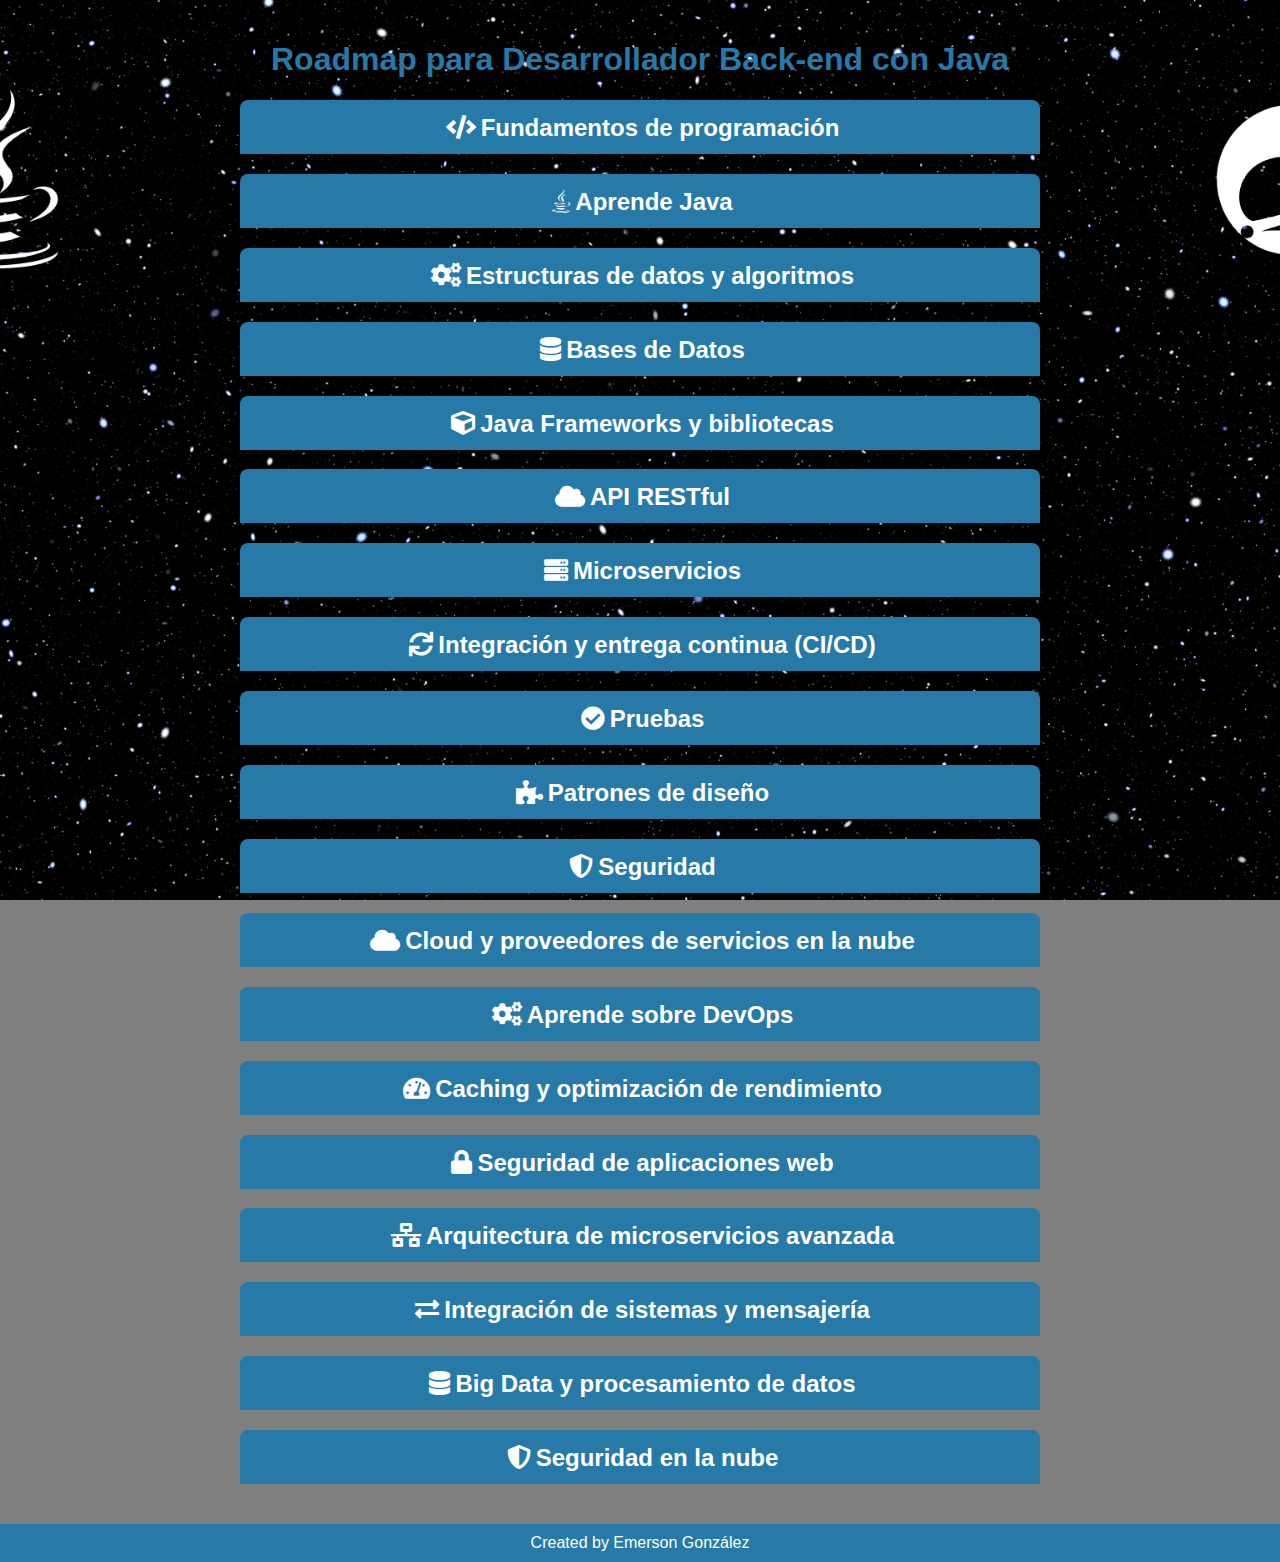
==== commit c80ff32e: "Mejora de texto e iconos" ====
--- a/index.html
+++ b/index.html
@@ -4,6 +4,10 @@
     <meta charset="UTF-8">
     <meta name="viewport" content="width=device-width, initial-scale=1.0">
     <link rel="stylesheet" href="styles.css">
+    <link rel="icon" href="images/java.ico" type="image/x-icon">
+    <link rel="stylesheet" href="https://cdnjs.cloudflare.com/ajax/libs/font-awesome/5.15.3/css/all.min.css">
+
+
     <title>Roadmap para Desarrollador Back-end con Java</title>
 </head>
 <body>
@@ -11,7 +15,7 @@
         <h1>Roadmap para Desarrollador Back-end con Java</h1>
         
         <div class="accordion">
-            <h2 class="accordion-header">Fundamentos de programación</h2>
+            <h2 class="accordion-header"><i class="fas fa-code icon"></i>Fundamentos de programación</h2>
             <div class="accordion-content">
                 <p>Antes de sumergirte en Java, debes tener una sólida comprensión de los fundamentos de la programación, como:
                     <ul>
@@ -24,7 +28,7 @@
   </ul></p>
             </div>
             
-            <h2 class="accordion-header">Aprende Java</h2>
+            <h2 class="accordion-header"><i class="fab fa-java icon"></i>Aprende Java</h2>
             <div class="accordion-content">
                 <p>Comienza con los fundamentos de Java, como:
                     <ul>
@@ -45,7 +49,7 @@
   </ul>
                 </p>
             </div>
-            <h2 class="accordion-header">Estructuras de datos y algoritmos</h2>
+            <h2 class="accordion-header"><i class="fas fa-cogs icon"></i>Estructuras de datos y algoritmos</h2>
             <div class="accordion-content">
                 <p>Aprende sobre estructuras de datos: 
 
@@ -65,7 +69,7 @@
                 
                     Esto es crucial para resolver problemas complejos y mejorar la eficiencia de tus programas</p>
             </div>
-            <h2 class="accordion-header">Bases de Datos</h2>
+            <h2 class="accordion-header"><i class="fas fa-database icon"></i>Bases de Datos</h2>
             <div class="accordion-content">
                 <p>Aprende SQL y cómo interactuar con las bases de datos desde Java. Familiarízate con las bases de datos relacionales como MySQL o PostgreSQL, y también con las bases de datos NoSQL como MongoDB:
 
@@ -85,7 +89,7 @@
   </ul>
                 </p>
             </div>
-            <h2 class="accordion-header">Java Frameworks y bibliotecas</h2>
+            <h2 class="accordion-header"><i class="fas fa-cube icon"></i>Java Frameworks y bibliotecas</h2>
             <div class="accordion-content">
                 <p>Aprende a usar frameworks y bibliotecas populares de Java como Spring (incluyendo Spring MVC, Spring Boot, Spring Security, etc.):
                     
@@ -105,7 +109,7 @@
 
                     </p>
             </div>
-            <h2 class="accordion-header">API RESTful</h2>
+            <h2 class="accordion-header"><i class="fas fa-cloud icon"></i>API RESTful</h2>
             <div class="accordion-content">
                 <p>Aprende a construir y consumir APIs RESTful utilizando Java y Spring Boot:
                     <ul>
@@ -123,7 +127,7 @@
   </ul>
                 </p>
             </div>
-            <h2 class="accordion-header">Microservicios</h2>
+            <h2 class="accordion-header"><i class="fas fa-server icon"></i>Microservicios</h2>
             <div class="accordion-content">
                 <p>Aprende sobre la arquitectura de microservicios y cómo implementarla en Java con Spring Boot y Spring Cloud.
 Contenedores y orquestación: Aprende a usar Docker para contenerizar tus aplicaciones Java y Kubernetes para la orquestación de contenedores:
@@ -141,7 +145,7 @@
   </ul>
 </p>
             </div>
-            <h2 class="accordion-header">Integración y entrega continua (CI/CD)</h2>
+            <h2 class="accordion-header"><i class="fas fa-sync icon"></i>Integración y entrega continua (CI/CD)</h2>
             <div class="accordion-content">
                 <p>Familiarízate con las herramientas de CI/CD como Jenkins, Travis CI, etc.
 
@@ -157,7 +161,7 @@
 
                 </p>
             </div>
-            <h2 class="accordion-header">Pruebas</h2>
+            <h2 class="accordion-header"><i class="fas fa-check-circle icon"></i>Pruebas</h2>
             <div class="accordion-content">
                 <p>Aprende sobre pruebas unitarias, de integración y de sistema. Usa bibliotecas como JUnit y Mockito:
 
@@ -173,7 +177,7 @@
 
                 </p>
             </div>
-            <h2 class="accordion-header">Patrones de diseño</h2>
+            <h2 class="accordion-header"><i class="fas fa-puzzle-piece icon"></i>Patrones de diseño</h2>
             <div class="accordion-content">
                 <p>Los patrones de diseño son soluciones probadas a problemas comunes de diseño de software. Aprende los patrones de diseño más comunes en Java:
 
@@ -190,7 +194,7 @@
 
                 </p>
             </div>
-            <h2 class="accordion-header">Seguridad</h2>
+            <h2 class="accordion-header"><i class="fas fa-shield-alt icon"></i>Seguridad</h2>
             <div class="accordion-content">
                 <p>Aprende sobre autenticación, autorización, OAuth, JWT, etc.
 
@@ -206,7 +210,7 @@
 
                 </p>
             </div>
-            <h2 class="accordion-header">Cloud y proveedores de servicios en la nube</h2>
+            <h2 class="accordion-header"><i class="fas fa-cloud icon"></i>Cloud y proveedores de servicios en la nube</h2>
             <div class="accordion-content">
                 <p>Aprende sobre servicios en la nube como AWS, Google Cloud, Azure, etc. Muchas empresas están moviendo sus infraestructuras a la nube, por lo que este conocimiento es muy valioso.
 
@@ -223,7 +227,7 @@
 
                 </p>
             </div>
-            <h2 class="accordion-header">Aprende sobre DevOps</h2>
+            <h2 class="accordion-header"><i class="fas fa-cogs icon"></i>Aprende sobre DevOps</h2>
             <div class="accordion-content">
                 <p>Aunque no es una habilidad puramente de desarrollo, entender los principios de DevOps y cómo se aplican a tu trabajo puede ser muy útil.
 
@@ -241,7 +245,7 @@
 
                 </p>
             </div>
-            <h2 class="accordion-header">Caching y optimización de rendimiento</h2>
+            <h2 class="accordion-header"><i class="fas fa-tachometer-alt icon"></i>Caching y optimización de rendimiento</h2>
             <div class="accordion-content">
                 <p>Aprende sobre técnicas de caching para mejorar el rendimiento de tus aplicaciones, tanto a nivel de base de datos como de memoria. Familiarízate con herramientas y bibliotecas como Redis, Memcached y EHCache:
 
@@ -257,7 +261,7 @@
 
                 </p>
             </div>
-            <h2 class="accordion-header">Seguridad de aplicaciones web</h2>
+            <h2 class="accordion-header"><i class="fas fa-lock icon"></i>Seguridad de aplicaciones web</h2>
             <div class="accordion-content">
                 <p>Aprende sobre las mejores prácticas de seguridad para proteger las aplicaciones web de posibles vulnerabilidades, como ataques de inyección de código, cross-site scripting (XSS), cross-site request forgery (CSRF), etc.
 
@@ -275,7 +279,7 @@
 
                 </p>
             </div>
-            <h2 class="accordion-header">Arquitectura de microservicios avanzada</h2>
+            <h2 class="accordion-header"><i class="fas fa-network-wired icon"></i>Arquitectura de microservicios avanzada</h2>
             <div class="accordion-content">
                 <p>Profundiza en la implementación de patrones y estrategias avanzadas en la arquitectura de microservicios, como la escalabilidad, tolerancia a fallos, descubrimiento de servicios, gestión de configuraciones, etc.
 
@@ -293,7 +297,7 @@
 
                 </p>
             </div>
-            <h2 class="accordion-header">Integración de sistemas y mensajería</h2>
+            <h2 class="accordion-header"><i class="fas fa-exchange-alt icon"></i>Integración de sistemas y mensajería</h2>
             <div class="accordion-content">
                 <p>Aprende a integrar sistemas mediante la implementación de patrones de mensajería y el uso de tecnologías como RabbitMQ, Apache Kafka o JMS (Java Message Service).
 
@@ -311,7 +315,7 @@
 
                 </p>
             </div>
-            <h2 class="accordion-header">Big Data y procesamiento de datos</h2>
+            <h2 class="accordion-header"><i class="fas fa-database icon"></i>Big Data y procesamiento de datos</h2>
             <div class="accordion-content">
                 <p>Explora el procesamiento de grandes volúmenes de datos utilizando herramientas y frameworks como Apache Hadoop, Apache Spark y Apache Flink:
 
@@ -330,7 +334,7 @@
 
                 </p>
             </div>
-            <h2 class="accordion-header">Seguridad en la nube</h2>
+            <h2 class="accordion-header"><i class="fas fa-shield-alt icon"></i>Seguridad en la nube</h2>
             <div class="accordion-content">
                 <p>Familiarízate con las mejores prácticas de seguridad para aplicaciones y servicios en la nube, incluyendo autenticación, autorización, encriptación de datos, gestión de claves, etc.
 
--- a/styles.css
+++ b/styles.css
@@ -3,7 +3,7 @@
     font-family: Arial, sans-serif;
     margin: 0;
     padding: 0;
-    background-image: url("images/wallpaper.jpg");
+    background-image: url("images/Wallpaper1.png");
     background-color: rgba(0, 0, 0, 0.5);
     /* Ajusta el valor alfa para la transparencia */
     background-repeat: no-repeat;
@@ -28,11 +28,16 @@
 .accordion-header {
     background-color: #2779a7;
     color: #fff;
+    text-align: center;
     padding: 10px;
     margin-top: 10px;
     cursor: pointer;
     border-top-left-radius: 8px;
     border-top-right-radius: 8px;
+}
+
+.icon {
+    margin: 5px;
 }
 
 .accordion-content {
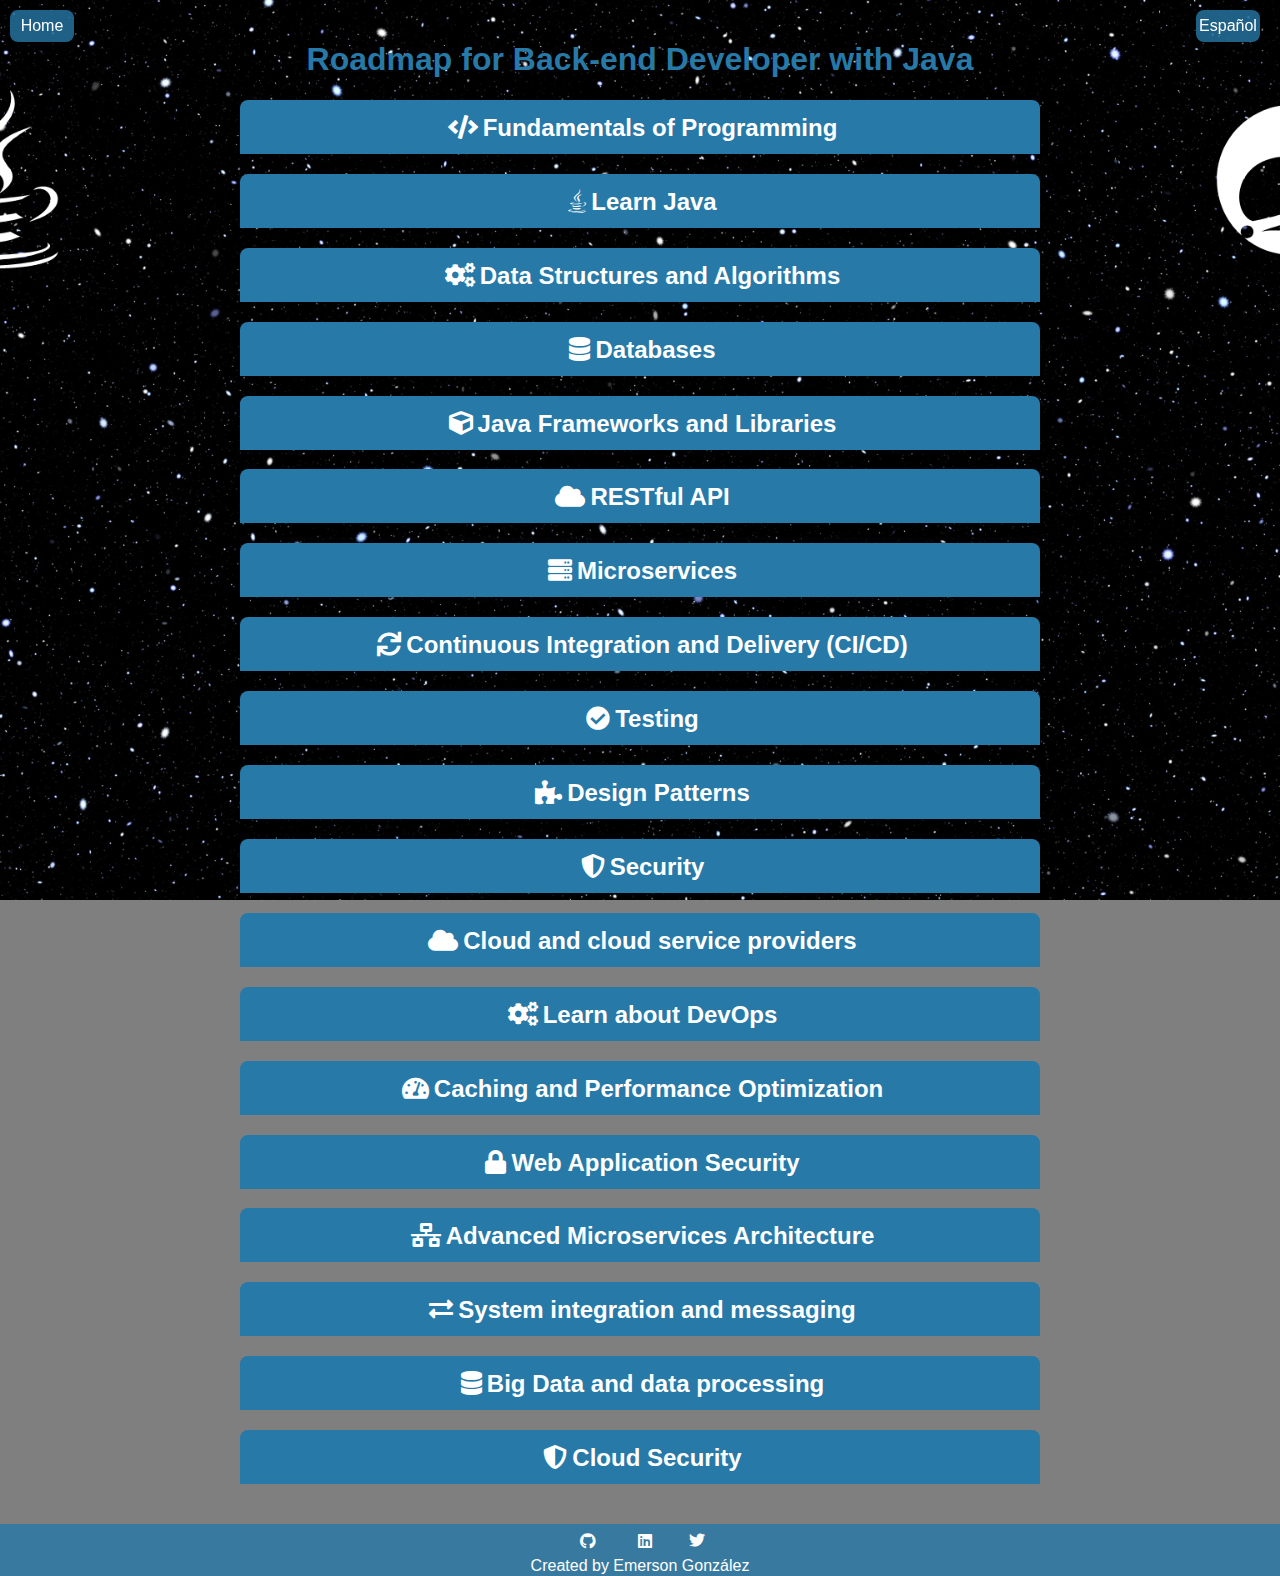
==== commit cead917d: "Arreglé conflicto con directorios" ====
--- a/index.html
+++ b/index.html
@@ -1,16 +1,24 @@
 <!DOCTYPE html>
-<html lang="en">
+<html lang="es">
 <head>
     <meta charset="UTF-8">
     <meta name="viewport" content="width=device-width, initial-scale=1.0">
-    <link rel="stylesheet" href="styles.css">
-    <link rel="icon" href="images/java.ico" type="image/x-icon">
+    <link rel="stylesheet" href="/styles.css">
+    <link rel="icon" href="/images/java.ico" type="image/x-icon">
     <link rel="stylesheet" href="https://cdnjs.cloudflare.com/ajax/libs/font-awesome/5.15.3/css/all.min.css">
 
 
     <title>Roadmap para Desarrollador Back-end con Java</title>
 </head>
 <body>
+    <header>
+        <nav>
+      <ul>
+        <li class="nav-box nav-box-left"><a href="index.html">Home</a></li>
+        <li class="nav-box nav-box-right"><a href="#" onclick="changeLanguage('en')">English</a></li>
+      </ul>
+    </nav>
+    </header>
     <div class="roadmap">
         <h1>Roadmap para Desarrollador Back-end con Java</h1>
         
@@ -359,8 +367,15 @@
         </div>
     </div>
     
-    <script src="script.js"></script>
+    <script src="/script.js"></script>
+    
+    
     <footer>
+        <div class="social-icons">
+    <a href="https://github.com/emersondivB0" target="_blank"><i class="fab fa-github icon"></i></a>
+    <a href="https://www.linkedin.com/in/emerson-gonzalez-developer/" target="_blank"><i class="fab fa-linkedin icon"></i></a>
+    <a href="https://twitter.com/EmersonDvlmt" target="_blank"><i class="fab fa-twitter"></i></a>
+  </div>
     <p>Created by Emerson González</p>
   </footer>
 </body>
--- a/styles.css
+++ b/styles.css
@@ -3,7 +3,7 @@
     font-family: Arial, sans-serif;
     margin: 0;
     padding: 0;
-    background-image: url("images/Wallpaper1.png");
+    background-image: url("/images/Wallpaper1.png");
     background-color: rgba(0, 0, 0, 0.5);
     /* Ajusta el valor alfa para la transparencia */
     background-repeat: no-repeat;
@@ -12,6 +12,52 @@
     background-attachment: fixed;
     /* Fija la imagen de fondo */
     color: #fff;
+}
+
+nav {
+    position: fixed;
+    top: 0;
+    left: 0;
+    right: 0;
+    display: flex;
+    justify-content: space-between;
+    align-items: center;
+}
+
+.nav-box {
+    width: 4em;
+    height: 2em;
+    background-color: rgba(39, 121, 167, 0.8);
+    position: absolute;
+    top: 10px;
+    border-radius: 8px;
+    display: flex;
+    justify-content: center;
+    align-items: center;
+}
+
+.nav-box-left {
+    left: 10px;
+}
+
+.nav-box-right {
+    right: 10px;
+}
+
+nav ul {
+    list-style-type: none;
+    margin: 0;
+    padding: 0;
+}
+
+nav ul li {
+    display: inline-block;
+    margin-right: 10px;
+}
+
+nav ul li a {
+    color: #fff;
+    text-decoration: none;
 }
 
 .roadmap {
@@ -63,9 +109,25 @@
 }
 
 footer {
-    background-color: #2779a7;
-    padding: 10px;
+    background-color: rgba(39, 121, 167, 0.8);
+    padding: 1px;
     text-align: center;
+    display: flex;
+    flex-direction: column;
+    align-items: center;
+}
+
+.social-icons {
+    display: flex;
+    justify-content: center;
+    align-items: center;
+    width: 2em;
+    height: 2em;
+}
+
+.social-icons a {
+    margin: 0 1em;
+    color: #fff;
 }
 
 footer p {
